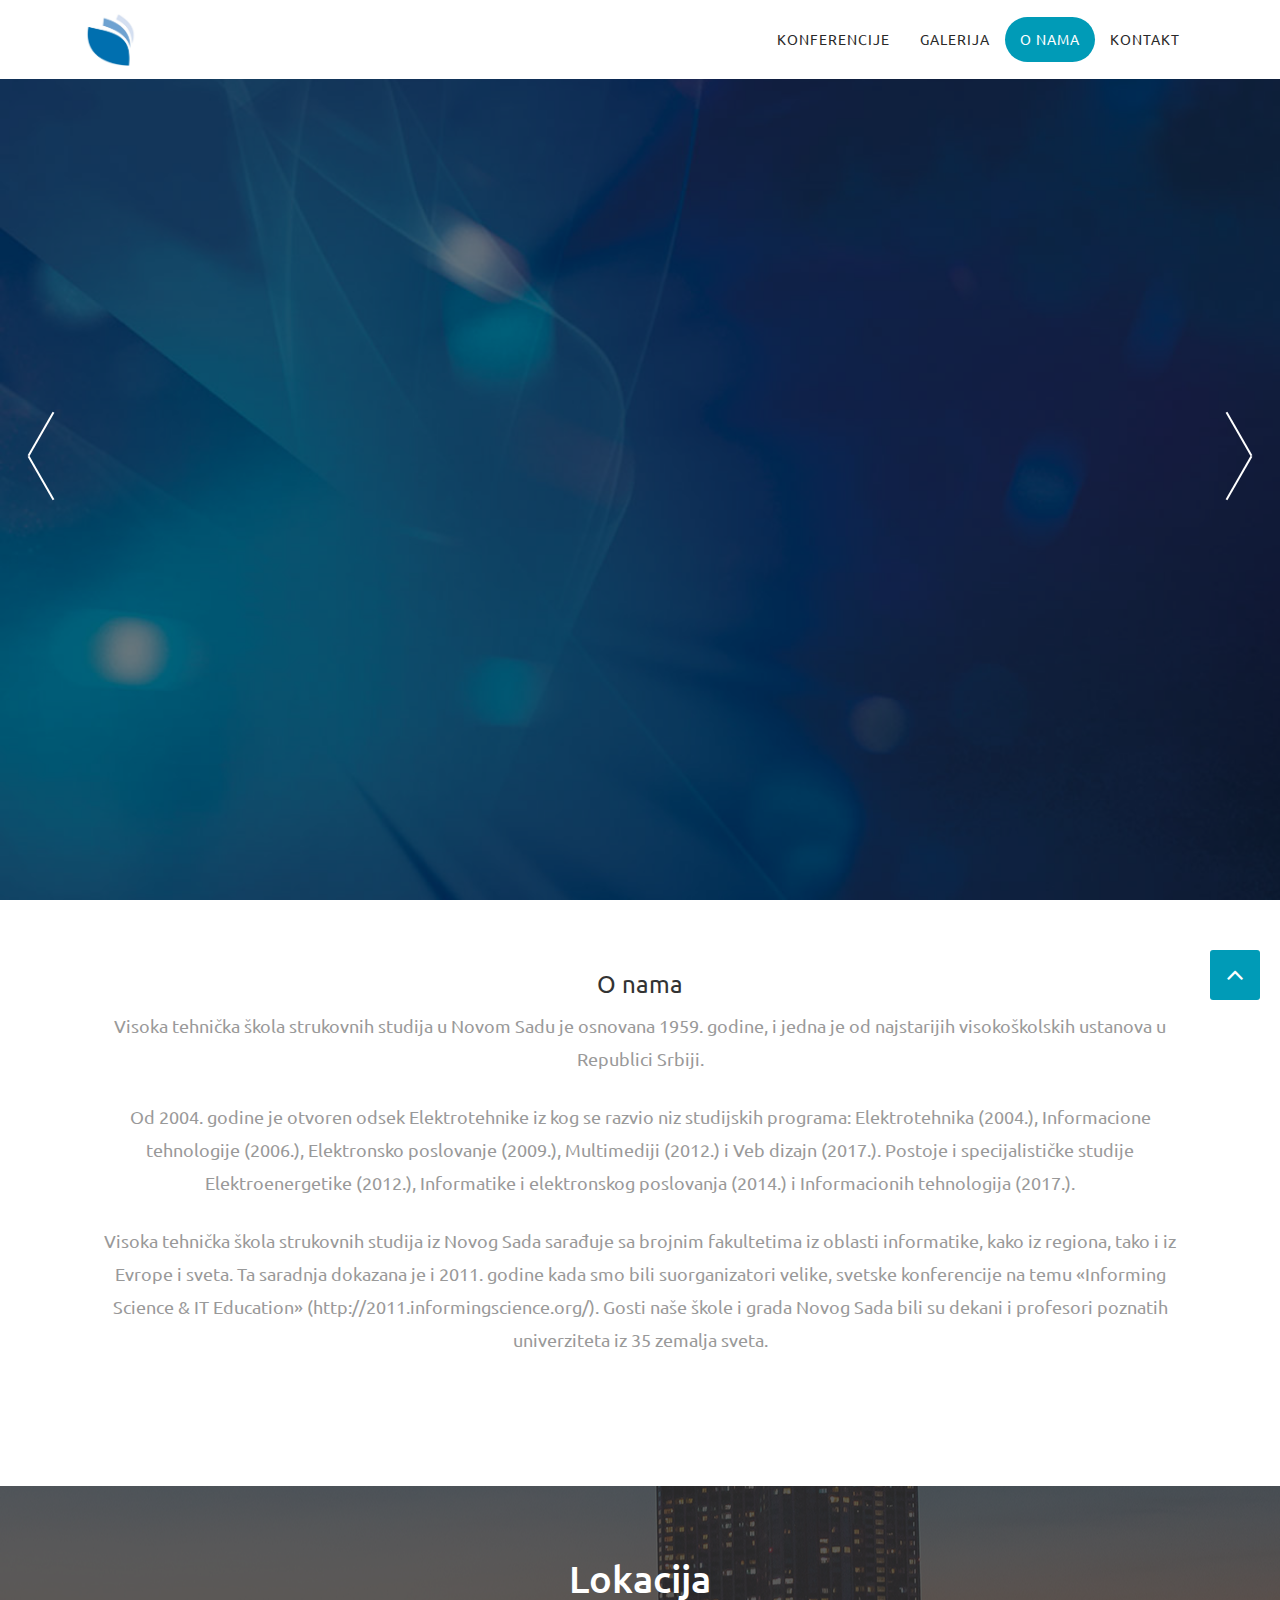
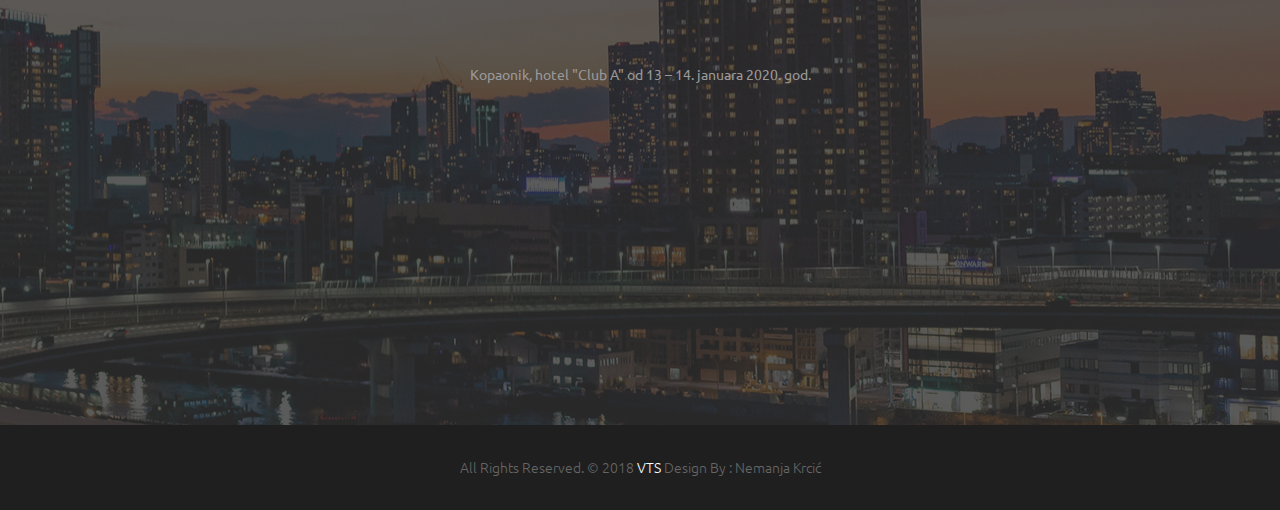
==== about.html @ 1b340e0f "Add files via upload" ====
<!DOCTYPE html>
<html lang="en">

    <meta charset="utf-8">
    <meta http-equiv="X-UA-Compatible" content="IE=edge">   
   
    <meta name="viewport" content="width=device-width, minimum-scale=1.0, maximum-scale=1.0, user-scalable=no">
 
    <title>VTS</title>  

    <link rel="shortcut icon" href="images/favicon.ico" type="image/x-icon" />
    <link rel="apple-touch-icon" href="images/apple-touch-icon.png">

    <link rel="stylesheet" href="css/bootstrap.min.css">
    <link rel="stylesheet" href="style.css">
    <link rel="stylesheet" href="css/responsive.css">
    <link rel="stylesheet" href="css/custom.css">
	<script src="js/modernizr.js"></script>

</head>
<body id="page-top" class="politics_version">

    <div id="preloader">
        <div class="loader">
			<span></span>
			<span></span>
			<span></span>
			<span></span>
		</div>
    </div>
	
    <nav class="navbar navbar-expand-lg navbar-dark fixed-top" id="mainNav">
      <div class="container">
        <a class="navbar-brand js-scroll-trigger" href="#page-top">
			<img class="img-fluid" src="images/logo.jpg" height="53" width="53" />
		</a>
        <button class="navbar-toggler navbar-toggler-right" type="button" data-toggle="collapse" data-target="#navbarResponsive" aria-controls="navbarResponsive" aria-expanded="false" aria-label="Toggle navigation">
          Menu
          <i class="fa fa-bars"></i>
        </button>
        <div class="collapse navbar-collapse" id="navbarResponsive">
          <ul class="navbar-nav text-uppercase ml-auto">
            <li class="nav-item">
              <a class="nav-link" href="index.html">Konferencije</a>
            </li>
            <li class="nav-item">
              <a class="nav-link" href="gallery.html">Galerija</a>
            </li>
            <li class="nav-item">
              <a class="nav-link active" href="about.html">O nama</a>
            </li>
			<li class="nav-item">
              <a class="nav-link" href="contact.html">Kontakt</a>
            </li>
          </ul>
        </div>
      </div>
    </nav>
	
	<div id="home" class="ct-header ct-header--slider ct-slick-custom-dots">
		<div class="ct-slick-homepage" data-arrows="true" data-autoplay="false">

			<div class="ct-header tablex item" data-background="uploads/banner-01.jpg">
				<div class="ct-u-display-tablex">
					<div class="inner">
						<div class="container">
							<div class="row">
								<div class="col-md-8 col-lg-8 slider-inner">
									<h1 class="big animated">Upravljanje znanjem i informatika</h1>
									<p class="animated">Visoka tehnička škola strukovnih studija u Novom Sadu i Fakultet za ekonomiju i inženjerski menadžment – FIMEK organizuje</p>
								</div>
							</div>
						</div>
					</div>
				</div>
			</div>

			<div class="ct-header tablex item" data-background="uploads/banner-02.png">
				<div class="ct-u-display-tablex">
					<div class="inner">
						<div class="container">
							<div class="row">
								<div class="col-md-8 col-lg-8 slider-inner">
									<h1 class="big animated">Upravljanje znanjem i informatika</h1>
									<p class="animated">Visoka tehnička škola strukovnih studija u Novom Sadu i Fakultet za ekonomiju i inženjerski menadžment – FIMEK organizuje</p>
								</div>
							</div>
						</div>
					</div>
				</div>
			</div>

			<div class="ct-header tablex item" data-background="uploads/banner-03.jpg">
				<div class="ct-u-display-tablex">
					<div class="inner">
						<div class="container">
							<div class="row">
								<div class="col-md-8 col-lg-8 slider-inner">
									<h1 class="big animated">Upravljanje znanjem i informatika</h1>
									<p class="animated">Visoka tehnička škola strukovnih studija u Novom Sadu i Fakultet za ekonomiju i inženjerski menadžment – FIMEK organizuje</p>
								</div>
							</div>
						</div>
					</div>
				</div>
			</div>
		</div>
	</div>

    <div class="section wb">
        <div class="container">
            <div class="row">
                <div class="col-lg-12 col-md-6 text-center">
                    <div class="section-title">                        
                        <h1>O nama</h1>
                        <p>Visoka tehnička škola strukovnih studija u Novom Sadu je osnovana 1959. godine, i jedna je od najstarijih visokoškolskih ustanova u Republici Srbiji.</p>
                        <br />
                        <p>Od 2004. godine je otvoren odsek Elektrotehnike iz kog se razvio niz studijskih programa: Elektrotehnika (2004.), Informacione tehnologije (2006.), Elektronsko poslovanje (2009.), Multimediji (2012.) i Veb dizajn (2017.). Postoje i specijalističke studije Elektroenergetike (2012.), Informatike i elektronskog poslovanja (2014.) i Informacionih tehnologija (2017.).</p>
                        <br />
                        <p>Visoka tehnička škola strukovnih studija iz Novog Sada sarađuje sa brojnim fakultetima iz oblasti informatike, kako iz regiona, tako i iz Evrope i sveta. Ta saradnja dokazana je i 2011. godine kada smo bili suorganizatori velike, svetske konferencije na temu «Informing Science & IT Education» (http://2011.informingscience.org/). Gosti naše škole i grada Novog Sada bili su dekani i profesori poznatih univerziteta iz 35 zemalja sveta.</p>
                    </div>
                </div>
            </div>
        </div>
    </div>

    <div id="contact" class="section db">
        <div class="container text-center">
            <div class="section-title">
                <h3>Lokacija</h3>
            </div>
            <div class="message-box">
                <p>Kopaonik, hotel "Club A" od 13 – 14. januara 2020. god.</p>
            </div>

            <div class="row">
                <div class="col-md-12">
                	<iframe src="https://www.google.com/maps/embed?pb=!1m14!1m8!1m3!1d11617.548744287504!2d20.8098968!3d43.2852127!3m2!1i1024!2i768!4f13.1!3m3!1m2!1s0x0%3A0x994ee0dbfe057c21!2sClub%20A!5e0!3m2!1sen!2srs!4v1582405171737!5m2!1sen!2srs" height="240" width="70%" frameborder="0" style="border:0;"allowfullscreen=""></iframe>
                </div>
            </div>
        </div>
    </div>

    <div class="copyrights">
        <div class="container">
            <div class="footer-distributed">
                <div class="footer-left">
                    <p class="footer-company-name">All Rights Reserved. &copy; 2018 <a href="#">VTS</a> Design By : Nemanja Krcić</p>
                </div>
            </div>
        </div>
    </div>

    <a href="#" id="scroll-to-top" class="dmtop global-radius"><i class="fa fa-angle-up"></i></a>

    <script src="js/all.js"></script>
	<script src="js/jquery.mobile.customized.min.js"></script>
	<script src="js/jquery.easing.1.3.js"></script> 
	<script src="js/parallaxie.js"></script>
	<script src="js/slick.min.js"></script>
	<script src="js/animated-slider.js"></script>
    <script src="js/jqBootstrapValidation.js"></script>
    <script src="js/contact_me.js"></script>
    <script src="js/custom.js"></script>
</body>
</html>
---- style.css ----
/*------------------------------------------------------------------
    Version: 1.0
-------------------------------------------------------------------*/

/*------------------------------------------------------------------
    IMPORT FONTS
-------------------------------------------------------------------*/

@import url('https://fonts.googleapis.com/css?family=Ubuntu:300,300i,400,400i,500,500i,700,700i');

/*------------------------------------------------------------------
    IMPORT FILES
-------------------------------------------------------------------*/

@import url(css/animate.css);
@import url(css/slick.min.css);
@import url(css/animated-slider.css);
@import url(css/flaticon.css);
@import url(css/prettyPhoto.css);
@import url(css/owl.carousel.css);
@import url(css/font-awesome.min.css);

/*------------------------------------------------------------------
    SKELETON
-------------------------------------------------------------------*/

body {
	--def: #ffffff; 	
	--inv: #009bb7;
    color: #999999;
    font-size: 14px;
    font-family: 'Ubuntu', sans-serif;
    line-height: 1.80857;
}

html, body{
	height: 100%;
}

body.demos .section {
    background: url(images/bg.png) repeat top center #f2f3f5;
}

body.demos .section-title img {
    max-width: 280px;
    display: block;
    margin: 10px auto;
}

body.demos .service-widget h3 {
    border-bottom: 1px solid #ededed;
    font-size: 18px;
    padding: 20px 0;
    background-color: #ffffff;
}

body.demos .service-widget {
    margin: 0 0 30px;
    padding: 30px;
    background-color: #fff
}

body.demos .container-fluid {
    max-width: 1080px
}

a {
    color: #1f1f1f;
    text-decoration: none !important;
    outline: none !important;
    -webkit-transition: all .3s ease-in-out;
    -moz-transition: all .3s ease-in-out;
    -ms-transition: all .3s ease-in-out;
    -o-transition: all .3s ease-in-out;
    transition: all .3s ease-in-out;
}

h1,
h2,
h3,
h4,
h5,
h6 {
    letter-spacing: 0;
    font-weight: normal;
    position: relative;
    padding: 0 0 10px 0;
    font-weight: normal;
    line-height: 120% !important;
    color: #333333;
    margin: 0
}

h1 {
    font-size: 24px
}

h2 {
    font-size: 22px
}

h3 {
    font-size: 18px
}

h4 {
    font-size: 16px
}

h5 {
    font-size: 14px
}

h6 {
    font-size: 13px
}

h1 a,
h2 a,
h3 a,
h4 a,
h5 a,
h6 a {
    color: #212121;
    text-decoration: none!important;
    opacity: 1
}

h1 a:hover,
h2 a:hover,
h3 a:hover,
h4 a:hover,
h5 a:hover,
h6 a:hover {
    opacity: .8
}

a {
    color: #222222;
    text-decoration: none;
    outline: none;
}

a,
.btn {
    text-decoration: none !important;
    outline: none !important;
    -webkit-transition: all .3s ease-in-out;
    -moz-transition: all .3s ease-in-out;
    -ms-transition: all .3s ease-in-out;
    -o-transition: all .3s ease-in-out;
    transition: all .3s ease-in-out;
}

.btn-custom {
    margin-top: 20px;
    background-color: transparent !important;
    border: 2px solid #ddd;
    padding: 12px 40px;
    font-size: 16px;
}

.lead {
    font-size: 18px;
    line-height: 30px;
    color: #767676;
    margin: 0;
    padding: 0;
}

blockquote {
    margin: 20px 0 20px;
    padding: 30px;
}

ul, li, ol{
	margin: 0px;
	list-style: none;
	padding: 0px;
}


/*------------------------------------------------------------------
    WP CORE
-------------------------------------------------------------------*/

.first {
    clear: both
}

.last {
    margin-right: 0
}

.alignnone {
    margin: 5px 20px 20px 0;
}

.aligncenter,
div.aligncenter {
    display: block;
    margin: 5px auto 5px auto;
}

.alignright {
    float: right;
    margin: 10px 0 20px 20px;
}

.alignleft {
    float: left;
    margin: 10px 20px 20px 0;
}

a img.alignright {
    float: right;
    margin: 10px 0 20px 20px;
}

a img.alignnone {
    margin: 10px 20px 20px 0;
}

a img.alignleft {
    float: left;
    margin: 10px 20px 20px 0;
}

a img.aligncenter {
    display: block;
    margin-left: auto;
    margin-right: auto
}

.wp-caption {
    background: #fff;
    border: 1px solid #f0f0f0;
    max-width: 96%;
    /* Image does not overflow the content area */
    padding: 5px 3px 10px;
    text-align: center;
}

.wp-caption.alignnone {
    margin: 5px 20px 20px 0;
}

.wp-caption.alignleft {
    margin: 5px 20px 20px 0;
}

.wp-caption.alignright {
    margin: 5px 0 20px 20px;
}

.wp-caption img {
    border: 0 none;
    height: auto;
    margin: 0;
    max-width: 98.5%;
    padding: 0;
    width: auto;
}

.wp-caption p.wp-caption-text {
    font-size: 11px;
    line-height: 17px;
    margin: 0;
    padding: 0 4px 5px;
}


/* Text meant only for screen readers. */

.screen-reader-text {
    clip: rect(1px, 1px, 1px, 1px);
    position: absolute !important;
    height: 1px;
    width: 1px;
    overflow: hidden;
}

.screen-reader-text:focus {
    background-color: #f1f1f1;
    border-radius: 3px;
    box-shadow: 0 0 2px 2px rgba(0, 0, 0, 0.6);
    clip: auto !important;
    color: #21759b;
    display: block;
    font-size: 14px;
    font-size: 0.875rem;
    font-weight: bold;
    height: auto;
    left: 5px;
    line-height: normal;
    padding: 15px 23px 14px;
    text-decoration: none;
    top: 5px;
    width: auto;
    z-index: 100000;
    /* Above WP toolbar. */
}


/*------------------------------------------------------------------
    HEADER
-------------------------------------------------------------------*/

.navbar-dark{
	background: #ffffff;
}

.navbar-dark .navbar-nav .nav-link{
	color: #292929;
	letter-spacing: 1px;
	font-size: 14px;
	position: relative;
	padding: 10px 15px;
	border-radius: 50px;
}
.navbar-dark .navbar-nav .nav-link:hover, .navbar-dark .navbar-nav .nav-link:focus{
	color: #ffffff;
	background: #faad3b
}
.navbar-dark .navbar-nav .nav-link.active{
	background: #009bb7;
}
.navbar-dark .navbar-nav .nav-link::after {
    content: '';
    width: 0;
    height: 3px;
    background: #ffffff;
    position: absolute;
    bottom: 0;
    left: 0;
	right: 0;
	text-align: center;
	margin: 0 auto;
    border-radius: 0px;
    -webkit-transition: all .5s;
    transition: all .5s;
    z-index: -1;
}
.navbar-dark .navbar-nav .nav-link.active::after {
	width: 50%;
}

/**new-btn**/

.btn-new {		
	position: relative;	
	padding: 11px 25px;
	font-size: 18px;
	border: none;
	color: var(--inv);
	letter-spacing: 0px;
	text-transform: uppercase;
	transition: all 600ms cubic-bezier(0.77, 0, 0.175, 1);	
	cursor: pointer;
	background: #faad3b;
	color: #ffffff;
	display: inline-block;
	-webkit-user-select: none;
	   -moz-user-select: none;
	    -ms-user-select: none;
	        user-select: none;
}

.btn-new:before, .btn-new:after {
	content: '';
	position: absolute;	
	transition: inherit;
	z-index: -1;
}

.btn-new:hover {
	color: var(--def);
	transition-delay: .6s;
}

.btn-new:hover:before {
	transition-delay: 0s;
}

.btn-new:hover:after {
	background: var(--inv);
	transition-delay: .4s;
}

/* From Middle */

.from-middle:before {
	top: 0;
	left: 50%;
	height: 100%;
	width: 0;
	border: 1px solid var(--inv);
	border-left: 0;
	border-right: 0;
}

.from-middle:after {
	bottom: 0;
	left: 0;
	height: 0;
	width: 100%;
	background: var(--inv);
}

.from-middle:hover:before {
	left: 0;
	width: 100%;
}

.from-middle:hover:after {
	top: 0;
	height: 100%;
}


/*------------------------------------------------------------------
    SECTIONS
-------------------------------------------------------------------*/

.main-banner{
	height: 100%;
	position: relative;
}

.main-banner{
	display: table;
    width: 100%;
	text-align: center;
}
.main-banner::after {
    content: " ";
    position: absolute;
    top: 0;
    bottom: 0;
    left: 0;
    right: 0;
    background-color: #000;
    z-index: 0;
    opacity: .6;
}
.heading{
	color: #fff;
	display: table-cell;
	vertical-align: middle;
	position: relative;
	z-index: 1;
}
.heading h1{
	color: #ffffff;
	font-weight: 700;
	font-size: 62px;
	text-transform: uppercase;
}
.heading p{
	font-size: 18px;
	padding: 20px 0px;
}

.heading h3{
	color: ffffff;
}

.cd-words-wrapper {
  display: inline-block;
  position: relative;
  text-align: left;
}
.cd-words-wrapper b {
  display: inline-block;
  position: absolute;
  white-space: nowrap;
  left: 0;
  top: 0;
}
.cd-words-wrapper b.is-visible {
  position: relative;
}
.no-js .cd-words-wrapper b {
  opacity: 0;
}
.no-js .cd-words-wrapper b.is-visible {
  opacity: 1;
}

/* -------------------------------- 

xclip 

-------------------------------- */
.cd-headline.clip span {
  display: inline-block;
  padding: .2em 0;
  color: #ffffff;
  font-size: 30px;
}
.cd-headline.clip span b{
	text-transform: uppercase;
}
.cd-headline.clip .cd-words-wrapper {
  overflow: hidden;
  vertical-align: top;
}
.cd-headline.clip .cd-words-wrapper::after {
  /* line */
  content: '';
  position: absolute;
  top: 0;
  right: 0;
  width: 2px;
  height: 100%;
  background-color: #aebcb9;
}
.cd-headline.clip b {
  opacity: 0;
}
.cd-headline.clip b.is-visible {
  opacity: 1;
}


#mainNav.navbar-shrink {
    padding-top: 10px;
    padding-bottom: 10px;
    background-color: #ffffff;
	border-bottom: 4px solid #faad3b;
}

#clouds{
	margin-top: -5%;
	position: relative;
	z-index: 1;
}
#clouds path {
    fill: #ffffff;
    bottom: -10px;
    overflow: hidden;
    stroke: #ffffff;
}

.section {
    display: block;
    position: relative;
    overflow: hidden;
    padding: 70px 0;
}

.noover {
    overflow: visible;
}

.noover .btn-dark {
    border: 0 !important;
}

.nopad {
    padding: 0;
}

.nopadtop {
    padding-top: 0;
}

.section.wb {
    background-color: #ffffff;
}

.section.lb {
    background-color: #f2f3f5;
}

.section.db {
    background-color: #111111;
}

.section.color1 {
    background-color: #448AFF;
}

.first-section {
    display: block;
    position: relative;
    overflow: hidden;
    padding: 16em 0 13em;
}

.first-section h2 {
    color: #ffffff;
    font-size: 68px;
    font-weight: 300;
    text-transform: capitalize;
    display: block;
    margin: 0;
    padding: 0 0 30px;
    position: relative;
}

.first-section .lead {
    font-size: 21px;
    font-weight: 300;
    padding: 0 0 40px;
    margin: 0;
    line-height: inherit;
    color: #ffffff;
}

.macbookright {
    width: 980px;
    position: absolute;
    right: -15%;
    bottom: -6%;
}

.section-title {
    display: block;
    position: relative;
    margin-bottom: 60px;
}

.section-title p {
    color: #999;
    font-weight: 400;
    font-size: 18px;
    line-height: 33px;
    margin: 0;
}

.section-title h3 {
    font-size: 38px;
    font-weight: 500;
    line-height: 62px;
    margin: 0 0 25px;
    padding: 0;
    text-transform: none;
}

.section.colorsection p,
.section.colorsection h3,
.section.db h3 {
    color: #ffffff;
}





.big{
	font-size: 28px;
}




.right-box-pro{
	position: relative;
}
.right-box-pro img{
	z-index: 2;
}
.right-box-pro::before {
    
}

.fat-ab{}






.services-inner-box{
	padding: 15px;
	background: #ffffff;
	margin-bottom: 30px;
	text-align: center;
	position: relative;
	overflow: hidden;
}
.services-inner-box::before {
	content: "";
	position: absolute;
	background: #faad3b;
	width: 0;
	height: 0;
	top: 50%;
	left: 50%;
	border-radius: 50%;
	-webkit-transform: translate(-50%, -50%) scale(0);
	transform: translate(-50%, -50%) scale(0);
	transition: -webkit-transform calc(var(--photoboxAnimationDuration, .8s) / 2) ease;
	transition: transform calc(var(--photoboxAnimationDuration, .8s) / 2) ease;
	transition: transform calc(var(--photoboxAnimationDuration, .8s) / 2) ease, -webkit-transform calc(var(--photoboxAnimationDuration, .8s) / 2) ease;
	-webkit-transition: all .5s ease-in-out;
    -moz-transition: all .5s ease-in-out;
    -ms-transition: all .5s ease-in-out;
    -o-transition: all .5s ease-in-out;
    transition: all .5s ease-in-out;
	z-index: 0;
}
.services-inner-box:hover::before{
	width: 100%;
	height: 100%;
	-webkit-transform: translate(-50%, -50%) scale(4);
	transform: translate(-50%, -50%) scale(4);
	transition-duration: var(--photoboxAnimationDuration, .8s);
	-webkit-transition: all .5s ease-in-out;
    -moz-transition: all .5s ease-in-out;
    -ms-transition: all .5s ease-in-out;
    -o-transition: all .5s ease-in-out;
    transition: all .5s ease-in-out;
}

.ser-icon{
	width: 90px;
	height: 90px;
	text-align: center;
	line-height: 90px;
	margin: 0 auto;
	margin-bottom: 20px;
	background: #009bb7;
	position: relative;
	z-index: 1;
}
.ser-icon i{
	font-size: 50px;
	color: #ffffff;
	position: relative;
	z-index: 1;
}
.services-inner-box h2{
	font-size: 22px;
	font-weight: 500;
	position: relative;
	z-index: 1;
}

.services-inner-box p{
	font-size: 14px;
	position: relative;
	z-index: 1;
}

.services-inner-box:hover h2{
	color: #ffffff;
}
.services-inner-box:hover p{
	color: #ffffff;
}


/*------------------------------------------------------------------
    PORTFOLIO
-------------------------------------------------------------------*/

.item-h2,
.item-h1 {
    height: 100% !important;
    height: auto !important;
}

.isotope-item {
    z-index: 2;
    padding: 0;
}

.isotope-hidden.isotope-item {
    pointer-events: none;
    z-index: 1;
}

.isotope,
.isotope .isotope-item {
    /* change duration value to whatever you like */
    -webkit-transition-duration: 0.8s;
    -moz-transition-duration: 0.8s;
    transition-duration: 0.8s;
}

.isotope {
    -webkit-transition-property: height, width;
    -moz-transition-property: height, width;
    transition-property: height, width;
}

.isotope .isotope-item {
    -webkit-transition-property: -webkit-transform, opacity;
    -moz-transition-property: -moz-transform, opacity;
    transition-property: transform, opacity;
}

.portfolio-filter ul {
    padding: 0;
    z-index: 2;
    display: block;
    position: relative;
    margin: 0;
}

.portfolio-filter ul li {
    border-radius: 0;
    display: inline-block;
    margin: 0 5px 0 0;
    text-decoration: none;
    text-transform: uppercase;
    vertical-align: middle;
}

.portfolio-filter ul li:last-child:after {
    content: "";
}

.portfolio-filter ul li .btn-dark {
    box-shadow: none;
    background-color: transparent;
    border: 1px solid #e6e7e6 !important;
    color: #1f1f1f;
    font-weight: 400;
    font-size: 13px;
    padding: 10px 30px;
}

.da-thumbs {
    list-style: none;
    position: relative;
    padding: 0;
}

.da-thumbs .pitem {
    margin: 0;
    padding: 15px;
    position: relative;
}

.da-thumbs .pitem a,
.da-thumbs .pitem a img {
    display: block;
    position: relative;
}

.da-thumbs .pitem a {
    overflow: hidden;
}

.da-thumbs .pitem a div {
    position: absolute;
    background-color: rgba(0, 0, 0, 0.8);
    width: 100%;
    height: 100%;
}

.da-thumbs .pitem a div h3 {
    display: block;
    color: #ffffff;
    font-size: 20px;
    padding: 30px 15px;
    text-transform: capitalize;
    font-weight: normal;
}

.da-thumbs .pitem a div h3 small {
    display: block;
    color: #ffffff;
    margin-top: 5px;
    font-size: 13px;
    font-weight: 300;
}

.da-thumbs .pitem a div i {
    background-color: #1f1f1f;
    position: absolute;
    color: #ffffff !important;
    bottom: 0;
    font-size: 15px;
    z-index: 12;
    right: 0;
    width: 40px;
    height: 40px;
    line-height: 40px;
    text-align: center;
}


/*------------------------------------------------------------------
    TESTIMONIALS
-------------------------------------------------------------------*/

.logos img {
    margin: auto;
    display: block;
    text-align: center;
    width: 100%;
    opacity: 0.3;
}

.logos img:hover {
    opacity: 0.5;
}

.desc i {
    color: #ffffff;
    font-size: 37px;
    vertical-align: middle;
    margin-right: 12px;
}

.desc {
    padding: 30px;
    position: relative;
    background: #009bb7;
    border: 10px solid #faad3b;
}

.testi-meta {
    display: inline-block;
    margin-top: 20px;
	text-align: center;
}

.testimonial h4 {
    font-size: 18px;
    color: #333333;
    padding: 13px 0 0;
}

.testimonial img {
    max-width: 55px;
	margin: 0 auto;
}

.testimonial small {
    margin-top: 7px;
    font-size: 16px;
    display: block;
}

.testimonial {
    background-color: transparent;
	max-width: 786px;
	margin: 0 auto;
	text-align: center;
	width: 100%;
}

.testimonial h3 {
    padding: 0 0 10px;
    font-size: 20px;
    font-weight: 600;
	color: #292929;
}

.testimonial small,
.testimonial .lead {
    background-color: transparent;
    color: #ffffff;
    display: block;
    font-size: 16px;
    font-style: normal;
    line-height: 30px;
    margin: 0;
    padding: 0;
    position: relative;
}

.testimonial p:after {
    display: none;
}


/*------------------------------------------------------------------
    PRICING TABLES
-------------------------------------------------------------------*/

.pricing-table {
    margin: 50px 0 0 0;
    background: #fff;
    box-shadow: 0 5px 14px rgba(0, 0, 0, 0.1);
}

.pricing-table i {
    width: 30px;
    color: #c2c2c2;
    display: inline-block;
    margin-right: 10px;
    padding-right: 5px;
    border-right: 1px solid #ececec;
}

.pricing-table .btn-dark {
    padding: 10px 24px;
    font-size: 15px;
}

.pricing-table strong {
    font-weight: 600;
    margin-right: 6px;
    color: #1f1f1f;
}

.pricing-table-header {
    padding: 30px 0 25px 0;
    background: #ffffff;
}

.pricing-table-header h2 {
    font-size: 31px;
    margin: 0;
    padding: 0;
    font-weight: 300;
}

.pricing-table-header h3 {
    font-size: 15px;
    font-weight: 600;
    color: #aaaaaa;
    margin-top: 10px;
    text-transform: uppercase;
}

.pricing-table-space {
    height: 10px;
}

.pricing-table-text {
    margin: 15px 30px 0 30px;
    padding: 0 10px 15px 10px;
    border-bottom: 1px solid #ececec;
    font-weight: 300;
    line-height: 30px;
    color: #c2c2c2;
    font-size: 16px;
}

.pricing-table-text p {
    font-weight: 400;
}

.pricing-table-features {
    margin: 15px 30px 0 30px;
    padding: 0 10px 15px 30px;
    border-bottom: 1px solid #ececec;
    text-align: left;
    line-height: 30px;
    font-size: 16px;
    color: #c2c2c2;
}

.pricing-table-highlighted h3,
.pricing-table-highlighted h2 {
    color: #ffffff !important;
}

.pricing-table-sign-up {
    margin-top: 25px;
    padding-bottom: 30px;
}


/* Highlighted table */

.pricing-table-highlighted {
    margin-top: 0;
}

.m130 {
    margin-top: 130px;
}

.nav-pills {
    border: 1px solid #e1e1e1;
}

.nav-pills > li {
    width: 50%;
    padding: 10px;
    float: left;
    margin: 0 !important;
}

.nav-pills > li > a {
    margin: 0!important;
    text-align: center;
    background-color: #f4f4f4;
}


/*------------------------------------------------------------------
    ICON BOXES
-------------------------------------------------------------------*/

.icon-wrapper {
    position: relative;
    cursor: pointer;
    display: block;
    z-index: 1;
}

.icon-wrapper i {
    width: 75px;
    height: 75px;
    text-align: center;
    line-height: 75px;
    font-size: 28px;
    background-color: #f2f3f5;
    color: #1f1f1f;
    margin-top: 0;
}

.small-icons.icon-wrapper:hover i,
.small-icons.icon-wrapper:hover i:hover,
.small-icons.icon-wrapper i {
    width: auto !important;
    height: auto !important;
    line-height: 1 !important;
    padding: 0 !important;
    color: #e3e3e3 !important;
    background-color: transparent !important;
    background: none !important;
    margin-right: 10px !important;
    vertical-align: middle;
    font-size: 24px !important;
}

.small-icons.icon-wrapper h3 {
    font-size: 18px;
    padding-bottom: 5px;
}

.small-icons.icon-wrapper p {
    padding: 0;
    margin: 0;
}

.icon-wrapper h3 {
    font-size: 21px;
    padding: 0 0 15px;
    margin: 0;
}

.icon-wrapper p {
    margin-bottom: 0;
    padding-left: 95px;
}

.icon-wrapper p small {
    display: block;
    color: #999;
    margin-top: 10px;
    text-transform: none;
    font-weight: 600;
    font-size: 16px;
}

.icon-wrapper p small:after {
    content: "\f105";
    font-family: FontAwesome;
    margin-left: 5px;
    font-size: 11px;
}


/*------------------------------------------------------------------
    MESSAGE BOXES
-------------------------------------------------------------------*/

.event_dit{
	margin-top: 20px;
}
.event_dit ul {
	float: left;
	width: 100%;
	padding-bottom: 15px;
	margin-bottom: 0px;
	position: relative;
	line-height: 12px;
}
.event_dit ul li{
	float: left;
	position: relative;
}

.event_dit ul li a{
	padding: 0px 5px;
	font-size: 14px;
	line-height: 25px;
	transition: all 0.3s ease-in-out;
	-webkit-transition: all 0.3s ease-in-out;
	-moz-transition: all 0.3s ease-in-out;
	-o-transition: all 0.3s ease-in-out;
	-moz-transition: all 0.3s ease-in-out;
}

.event_dit ul li a:hover{
	color: #333333;
}

.service-widget h3 {
    font-size: 21px;
    color: #ffffff;
    padding: 20px 0 12px;
    margin: 0;
}

.participate-wrap figure{
	overflow: hidden;
	position: relative;
}
.participate-wrap figure::before{
	background-color: #333333;
	content: "";
	position: absolute;
	border-radius: 100%;
	top: 0px;
	left: 0px;
	right: 0px;
	bottom: 0px;
	margin: auto;
	width: 0px;
	height: 0px;
	opacity: 0.7;
	transition: all 0.3s ease-in-out;
	-webkit-transition: all 0.3s ease-in-out;
	-moz-transition: all 0.3s ease-in-out;
	-o-transition: all 0.3s ease-in-out;
	-moz-transition: all 0.3s ease-in-out;
}

.participate-wrap figure figcaption{
	position: absolute;
	width: 100%;
	top: 0px;
	text-align: center;
	margin-top: -20px;
	opacity: 0;
	transition: all 0.3s ease-in-out;
	-webkit-transition: all 0.3s ease-in-out;
	-moz-transition: all 0.3s ease-in-out;
	-o-transition: all 0.3s ease-in-out;
	-moz-transition: all 0.3s ease-in-out;
}

.participate-wrap figure figcaption .global-radius{
	background: #ffffff;
	width: 38px;
	height: 38px;
	display: inline-block;
	text-align: center;
	line-height: 38px;
}

.participate-wrap:hover figure::before{
	width: 100%;
	height: 100%;
	border-radius: 0px;
}

.participate-wrap:hover figure figcaption {
	top: 50%;
	opacity: 1;
}

.service-widget h3 a,
.section.wb .service-widget h3,
.section.lb .service-widget h3 {
    color: #1f1f1f;
}

.service-widget p {
    margin-bottom: 0;
    padding-bottom: 0;
}

.message-box h4 {
    text-transform: uppercase;
    padding: 0;
    margin: 0 0 5px;
    font-weight: 600;
    letter-spacing: 0.5px;
    font-size: 15px;
    color: #999;
}

.message-box h2 {
    font-size: 38px;
    font-weight: 500;
    padding: 0 0 10px;
    margin: 0;
    line-height: 62px;
    margin-top: 0;
    text-transform: none;
}

.message-box p {
    margin-bottom: 20px;
}

.message-box ul{
	margin-bottom: 20px;
}
.message-box ul li{
	display: inline-block;
}

.message-box ul li b{
	color: #292929;
	font-size: 22px;
	margin-right: 15px;
}
.message-box ul li a{
	background: #009bb7;
	font-size: 24px;
	width: 60px;
	height: 40px;
	display: inline-block;
	text-align: center;
	line-height: 40px;
	border-radius: 50px;
	color: #ffffff;
}
.message-box ul li a:hover{
	color: #faad3b;
}


.post-media {
    position: relative;
}

.post-media img {
    width: 100%;
}

.post-media_pp{
	overflow: hidden;
	position: relative;
}

.service-widget{
	margin-bottom: 30px;
}

.hover-up{
	background: #076799;
}

.service-widget .post-media_pp .hover-up{
	padding: 30px;
	position: absolute;
	left: 110%;
	width: 100%;
	top: 0;
	height: 100%;
	transition: all .35s ease-in-out;
	opacity: 0;
}
.service-widget .post-media_pp:hover .hover-up{
	opacity: 1;
	left: 0;
}

.section.wb .hover-up h3{
	font-size: 32px;
	color: #ffffff;
}

.section.wb .hover-up p{
	color: #cccccc;
}

.playbutton {
    position: absolute;
    color: #ffffff !important;
    top: 40%;
    font-size: 60px;
    z-index: 12;
    left: 0;
    right: 0;
    text-align: center;
    margin: -20px auto;
}

.hoverbutton {
    background-color: #333333;
    position: absolute;
    color: #ffffff !important;
    top: 70%;
    font-size: 21px;
    z-index: 12;
    left: 0;
    opacity: 0;
    right: 0;
    width: 50px;
    height: 50px;
    line-height: 50px;
    text-align: center;
    margin: -20px auto;
	border-radius: 50%;
}

.service-widget:hover .hoverbutton {
    opacity: 1;
}

hr.hr1 {
    position: relative;
    margin: 60px 0;
    border: 1px dashed #f2f3f5;
}

hr.hr2 {
    position: relative;
    margin: 17px 0;
    border: 1px dashed #f2f3f5;
}

hr.hr3 {
    position: relative;
    margin: 25px 0 30px 0;
    border: 1px dashed #f2f3f5;
}

hr.invis {
    border-color: transparent;
}

hr.invis1 {
    margin: 10px 0;
    border-color: transparent;
}

.section.parallax hr.hr1 {
    border-color: rgba(255, 255, 255, 0.1);
}

.sep1 {
    display: block;
    position: absolute;
    content: '';
    width: 40px;
    height: 40px;
    bottom: -20px;
    left: 50%;
    margin-left: -14px;
    background-color: #1f1f1f;
    -ms-transform: rotate(45deg);
    -webkit-transform: rotate(45deg);
    transform: rotate(45deg);
    z-index: 1;
}

.sep2 {
    display: block;
    position: absolute;
    content: '';
    width: 40px;
    height: 40px;
    top: -20px;
    left: 50%;
    margin-left: -14px;
    background-color: #1f1f1f;
    -ms-transform: rotate(45deg);
    -webkit-transform: rotate(45deg);
    transform: rotate(45deg);
    z-index: 1;
}


/* Divider Styles */

.divider-wrapper {
    width: 100%;
    box-shadow: 0 5px 14px rgba(0, 0, 0, 0.1);
    height: 540px;
    margin: 0 auto;
    position: relative;
}

.divider-wrapper:hover {
    cursor: none;
}

.divider-bar {
    position: absolute;
    width: 10px;
    left: 50%;
    top: -10px;
    bottom: -15px;
}

.code-wrapper {
    border: 1px solid #ffffff;
    display: block;
    overflow: hidden;
    width: 100%;
    height: 100%;
    position: relative;
    background: url("uploads/code.jpg") no-repeat;
}

.design-wrapper {
    overflow: hidden;
    position: absolute;
    top: 0;
    left: 0;
    right: 0;
    bottom: 0;
    -webkit-transform: translateX(50%);
    transform: translateX(50%);
}

.design-image {
    display: block;
    width: 100%;
    height: 100%;
    position: relative;
    -webkit-transform: translateX(-50%);
    transform: translateX(-50%);
    background: url("uploads/design.jpg") no-repeat;
}

.filter-button-group{
	border-radius: 0px;
	margin: 10px 0px;
	display: inline-block;
}

.filter-button-group button.active{
	background: #faad3b;
	color: #fff;
	box-shadow: 2px 20px 45px 5px rgba(0,0,0,.2);	
}

.filter-button-group button{
	color: #333;
	letter-spacing: 1px;
	text-transform: uppercase;
	font-weight: 600;
	font-size: 14px;
	cursor: pointer;
	background: #fff;
	padding: 12px 40px;
	border: none;
	border-radius: 0px;
}


.gallery-single{
	margin: 30px 15px;;
}

.gallery-single {
	position: relative;
	overflow: hidden;
	-webkit-box-shadow: 0 0 10px #ccc;
	box-shadow: 0 0 10px #ccc;
	-webkit-transition: all 0.4s ease;
	transition: all 0.4s ease;
}

.gallery-list .img-overlay {
    position: absolute;
    top: 10px;
    left: 10px;
    right: 10px;
    bottom: 10px;
    background: rgba(51, 51, 51, 0.80);
    color: #35424C;
    opacity: 0;
    -webkit-transition: all .5s;
    transition: all .5s;
    z-index: 2;
    -webkit-transform: translateY(10px);
    transform: translateY(10px);
}

.gallery-list .gallery-single:hover .img-overlay {
    opacity: 1;
    -webkit-transform: translateY(0);
    transform: translateY(0);
}

.gallery-list .gallery-single:hover .img-overlay .hoverbutton{
	opacity: 1;
	top: 50%;
}

.spi-hr{}

.spi-hr *, .spi-hr::before, .spi-hr::after {
    -webkit-box-sizing: border-box;
    box-sizing: border-box;
    -webkit-transition: all 0.4s ease;
    transition: all 0.4s ease;
}

.spi-hr::before, .spi-hr::after {
    position: absolute;
    top: 20px;
    right: 20px;
    content: '';
    background-color: #fff;
    z-index: 99;
    opacity: 0;
}

.spi-hr::before {
    width: 0;
    height: 1px;
}

.spi-hr::after {
    height: 0;
    width: 1px;
}

.spi-hr:hover::before, .spi-hr.hover::before, .spi-hr:hover::after, .spi-hr.hover::after {
    opacity: 1;
    -webkit-transition-delay: 0.25s;
    transition-delay: 0.25s;
}

.spi-hr:hover::before, .spi-hr.hover::before {
    width: 40px;
}

.spi-hr.hover .img-overlay{
	opacity: 1;
	-webkit-transform: translateY(0);
	transform: translateY(0);
}

.spi-hr.hover .img-overlay .hoverbutton{
	opacity: 1;
	top: 50%;
	-webkit-transform: translateY(0);
	transform: translateY(0);
}

.spi-hr:hover::after, .spi-hr.hover::after {
    height: 40px;
}

.gallery-single img{
	max-width: 100%;
	backface-visibility: hidden;
	vertical-align: top;
}

.text-hover{
	position: absolute;
	left: 0;
	bottom: 0;
	padding: 15px 20px;
	z-index: 99;
}
.text-hover h3, .text-hover h4{
	margin: 0;
	font-size: 1.1em;
	font-weight: normal;
	opacity: 0;
	color: #ffffff;
}

.spi-hr:hover h3, .spi-hr.hover h3, .spi-hr:hover h4, .spi-hr.hover h4 {
    opacity: 1;
}

.spi-hr:hover h3, .spi-hr.hover h3 {
    -webkit-transition-delay: 0.3s;
    transition-delay: 0.3s;
}

.spi-hr:hover img, .spi-hr.hover img {
    zoom: 1;
    filter: alpha(opacity=20);
    -webkit-opacity: 0.2;
    opacity: 0.2;
}

.post-box .date{
	display: inline-block;
	position: absolute;
	bottom: 0px;
	right: 0px;
	background: #333333;
	color: #fff;
	padding: 10px 15px;
	text-align: center;
}

.post-thumb{
	position: relative;
}

.post-box{
	-webkit-box-shadow: 0px 5px 35px 0px rgba(148, 146, 245, 0.15);
	box-shadow: 0px 5px 35px 0px rgba(148, 146, 245, 0.15);
	background: #ffffff;
}

.post-box:hover .post-thumb::before{
	opacity: .6;
	-webkit-transform: translateY(0);
	transform: translateY(0);
}


.post-box .post-thumb::before{
	content: "";
	position: absolute;
	top: 0;
	right: 0;
	bottom: 0;
	left: 0;
	background-color: rgba(51, 51, 51, 0.80);
	opacity: 0;
	-webkit-transition: all .5s;
	transition: all .5s;
	-webkit-transform: translateY(10px);
	transform: translateY(10px);
}

.post-info{
	padding: 0px 15px 40px 15px;
	background: #ffffff;
	text-align: left;
	margin-top: 40px;
}

.post-info p{
	margin: 0px;
}

.post-info h4{
	font-size: 20px;
	font-weight: 700;
}

.post-info ul{
	display: block;
	text-align: center;
	margin-bottom: 15px;
}
.post-info ul li{
	display: inline-block;
	text-align: center;
}


/*------------------------------------------------------------------
    FEATURES
-------------------------------------------------------------------*/

.customwidget h1 {
    font-size: 44px;
    color: #ffffff;
    padding: 15px 0 25px;
    margin: 0;
    line-height: 1 !important;
    font-weight: 300;
}

.customwidget ul {
    padding: 0;
    display: block;
    margin-bottom: 30px;
}

.customwidget li i {
    margin-right: 5px;
}

.customwidget li {
    color: #ffffff;
    margin-right: 10px;
}

.image-center img {
    position: relative;
    margin: 0 0 -208px;
    z-index: 10;
    padding-right: 30px;
    text-align: center;
}

.customwidget p {
    font-style: italic;
    font-size: 18px;
    padding: 0 0 10px;
}

.img-center img {
    width: 100%;
    box-shadow: 0 5px 14px rgba(0, 0, 0, 0.1);
}

.img-center {
    margin: auto;
}

#features li p {
    margin-bottom: 0;
    padding-bottom: 0;
}

#features li {
    display: table;
    width: 100%;
    margin: 35px 0;
    cursor: pointer;
}

.features-left,
.features-right {
    padding: 0 10px;
}

.features-right li:last-child,
.features-left li:last-child {
    margin-bottom: 0px;
    padding-bottom: 0 !important;
}

.features-right li i,
.features-left li i {
    width: 68px;
    height: 68px;
    line-height: 68px;
    display: table;
    border-radius: 50%;
    font-size: 26px;
    background-color: #f2f3f5;
    margin: 0 auto 22px;
    position: relative;
    text-align: center;
    z-index: 55;
    transition: .4s;
    padding: 0;
}

#features i img {
    display: table;
    margin: 0 auto;
}

.features-left li i:before,
.features-right li i:before {
    text-align: center;
}

.features-right li i .ico-current,
.features-left li i .ico-current {
    opacity: 1;
    transition: .4s;
    visibility: visible;
}

.features-right li i .ico-hover,
.features-left li i .ico-hover {
    opacity: 0;
    transition: .4s;
    visibility: hidden;
    top: 19px;
}

.features-right li:hover .ico-current,
.features-left li:hover .ico-current {
    opacity: 0;
    transition: .4s;
    visibility: hidden;
}

.features-right li:hover .ico-hover,
.features-left li:hover .ico-hover {
    opacity: 1;
    transition: .4s;
    visibility: visible;
}

.features-right i {
    float: left;
}

.fr-inner {
    margin-left: 90px;
}

.features-left i {
    float: right;
}

.fl-inner {
    text-align: right;
    margin-right: 90px;
}

#features h4 {
    text-transform: capitalize;
    margin: 0;
    font-size: 19px;
}


/*------------------------------------------------------------------
    CONTACT
-------------------------------------------------------------------*/

.bootstrap-select {
    width: 100% \0;
    /*IE9 and below*/
}

.bootstrap-select > .dropdown-toggle {
    width: 100%;
    padding-right: 25px;
}

.has-error .bootstrap-select .dropdown-toggle,
.error .bootstrap-select .dropdown-toggle {
    border-color: #b94a48;
}

.bootstrap-select.fit-width {
    width: auto !important;
}

.bootstrap-select:not([class*="col-"]):not([class*="form-control"]):not(.input-group-btn) {
    width: 100%;
}

.bootstrap-select .dropdown-toggle:focus {
    outline: thin dotted #333333 !important;
    outline: 5px auto -webkit-focus-ring-color !important;
    outline-offset: -2px;
}

.bootstrap-select.form-control {
    margin-bottom: 0;
    padding: 0;
    border: none;
}

.bootstrap-select.form-control:not([class*="col-"]) {
    width: 100%;
}

.bootstrap-select.form-control.input-group-btn {
    z-index: auto;
}

.bootstrap-select.btn-group:not(.input-group-btn),
.bootstrap-select.btn-group[class*="col-"] {
    float: none;
    display: inline-block;
    margin-left: 0;
}

.bootstrap-select.btn-group.dropdown-menu-right,
.bootstrap-select.btn-group[class*="col-"].dropdown-menu-right,
.row .bootstrap-select.btn-group[class*="col-"].dropdown-menu-right {
    float: right;
}

.form-inline .bootstrap-select.btn-group,
.form-horizontal .bootstrap-select.btn-group,
.form-group .bootstrap-select.btn-group {
    margin-bottom: 0;
}

.form-group-lg .bootstrap-select.btn-group.form-control,
.form-group-sm .bootstrap-select.btn-group.form-control {
    padding: 0;
}

.form-inline .bootstrap-select.btn-group .form-control {
    width: 100%;
}

.bootstrap-select.btn-group.disabled,
.bootstrap-select.btn-group > .disabled {
    cursor: not-allowed;
}

.bootstrap-select.btn-group.disabled:focus,
.bootstrap-select.btn-group > .disabled:focus {
    outline: none !important;
}

.bootstrap-select.btn-group .dropdown-toggle .filter-option {
    display: inline-block;
    overflow: hidden;
    width: 100%;
    text-align: left;
}

.bootstrap-select.btn-group .dropdown-toggle .fa-angle-down {
    position: absolute;
    top: 30% !important;
    right: -5px;
    vertical-align: middle;
}

.bootstrap-select.btn-group[class*="col-"] .dropdown-toggle {
    width: 100%;
}

.bootstrap-select.btn-group .dropdown-menu {
    border: 1px solid #ededed;
    box-shadow: none;
    box-sizing: border-box;
    min-width: 100%;
    padding: 20px 10px;
    z-index: 1035;
}

.dropdown-menu > li > a {
    background-color: transparent !important;
    color: #bcbcbc !important;
    font-size: 15px;
    padding: 10px 20px;
}

.bootstrap-select.btn-group .dropdown-menu.inner {
    position: static;
    float: none;
    border: 0;
    padding: 0;
    margin: 0;
    border-radius: 0;
    -webkit-box-shadow: none;
    box-shadow: none;
}

.bootstrap-select.btn-group .dropdown-menu li {
    position: relative;
}

.bootstrap-select.btn-group .dropdown-menu li.active small {
    color: #fff;
}

.bootstrap-select.btn-group .dropdown-menu li.disabled a {
    cursor: not-allowed;
}

.bootstrap-select.btn-group .dropdown-menu li a {
    cursor: pointer;
}

.bootstrap-select.btn-group .dropdown-menu li a.opt {
    position: relative;
    padding-left: 2.25em;
}

.bootstrap-select.btn-group .dropdown-menu li a span.check-mark {
    display: none;
}

.bootstrap-select.btn-group .dropdown-menu li a span.text {
    display: inline-block;
}

.bootstrap-select.btn-group .dropdown-menu li small {
    padding-left: 0.5em;
}

.bootstrap-select.btn-group .dropdown-menu .notify {
    position: absolute;
    bottom: 5px;
    width: 96%;
    margin: 0 2%;
    min-height: 26px;
    padding: 3px 5px;
    background: #f5f5f5;
    border: 1px solid #e3e3e3;
    -webkit-box-shadow: inset 0 1px 1px rgba(0, 0, 0, 0.05);
    box-shadow: inset 0 1px 1px rgba(0, 0, 0, 0.05);
    pointer-events: none;
    opacity: 0.9;
    -webkit-box-sizing: border-box;
    -moz-box-sizing: border-box;
    box-sizing: border-box;
}

.bootstrap-select.btn-group .no-results {
    padding: 3px;
    background: #f5f5f5;
    margin: 0 5px;
    white-space: nowrap;
}

.bootstrap-select.btn-group.fit-width .dropdown-toggle .filter-option {
    position: static;
}

.bootstrap-select.btn-group.fit-width .dropdown-toggle .caret {
    position: static;
    top: auto;
    margin-top: 4px;
}

.bootstrap-select.btn-group.show-tick .dropdown-menu li.selected a span.check-mark {
    position: absolute;
    display: inline-block;
    right: 15px;
    margin-top: 5px;
}

.bootstrap-select.btn-group.show-tick .dropdown-menu li a span.text {
    margin-right: 34px;
}

.bootstrap-select.show-menu-arrow.open > .dropdown-toggle {
    z-index: 1036;
}

.bootstrap-select.show-menu-arrow .dropdown-toggle:before {
    content: '';
    border-left: 7px solid transparent;
    border-right: 7px solid transparent;
    border-bottom: 7px solid rgba(204, 204, 204, 0.2);
    position: absolute;
    bottom: -4px;
    left: 9px;
    display: none;
}

.bootstrap-select.show-menu-arrow .dropdown-toggle:after {
    content: '';
    border-left: 6px solid transparent;
    border-right: 6px solid transparent;
    border-bottom: 6px solid white;
    position: absolute;
    bottom: -4px;
    left: 10px;
    display: none;
}

.bootstrap-select.show-menu-arrow.dropup .dropdown-toggle:before {
    bottom: auto;
    top: -3px;
    border-top: 7px solid rgba(204, 204, 204, 0.2);
    border-bottom: 0;
}

.bootstrap-select.show-menu-arrow.dropup .dropdown-toggle:after {
    bottom: auto;
    top: -3px;
    border-top: 6px solid white;
    border-bottom: 0;
}

.bootstrap-select.show-menu-arrow.pull-right .dropdown-toggle:before {
    right: 12px;
    left: auto;
}

.bootstrap-select.show-menu-arrow.pull-right .dropdown-toggle:after {
    right: 13px;
    left: auto;
}

.bootstrap-select.show-menu-arrow.open > .dropdown-toggle:before,
.bootstrap-select.show-menu-arrow.open > .dropdown-toggle:after {
    display: block;
}

.bs-searchbox,
.bs-actionsbox,
.bs-donebutton {
    padding: 4px 8px;
}

.bs-actionsbox {
    float: left;
    width: 100%;
    -webkit-box-sizing: border-box;
    -moz-box-sizing: border-box;
    box-sizing: border-box;
}

.bs-actionsbox .btn-group button {
    width: 50%;
}

.bs-donebutton {
    float: left;
    width: 100%;
    -webkit-box-sizing: border-box;
    -moz-box-sizing: border-box;
    box-sizing: border-box;
}

.bs-donebutton .btn-group button {
    width: 100%;
}

.bs-searchbox + .bs-actionsbox {
    padding: 0 8px 4px;
}

.bs-searchbox .form-control {
    margin-bottom: 0;
    width: 100%;
}

select.bs-select-hidden,
select.selectpicker {
    display: none !important;
}

select.mobile-device {
    position: absolute !important;
    top: 0;
    left: 0;
    display: block !important;
    width: 100%;
    height: 100% !important;
    opacity: 0;
}


/*# sourceMappingURL=bootstrap-select.css.map */

.bootstrap-select > .btn {
    background: rgba(0, 0, 0, 0) none repeat scroll 0 0;
    font-size: 15px;
    height: 33px;
    box-shadow: none !important;
    border: 0 !important;
    padding: 0;
    width: 100%;
    color: #bcbcbc !important;
}

.contact_form {
    border: 1px solid #ededed;
    box-shadow: 0 5px 14px rgba(0, 0, 0, 0.1);
    background-color: transparent;
    padding: 40px 30px;
}

.contact_form .form-control {
    background-color: #333333;
    margin-bottom: 30px;
    border: 1px solid #ebebeb;
    box-sizing: border-box;
    color: #bcbcbc;
    font-size: 16px;
    outline: 0 none;
    padding: 10px 25px;
    height: 55px;
    resize: none;
    box-shadow: none !important;
    width: 100%;
	border-radius: 0px;
}

.contact_form textarea {
    color: #bcbcbc;
    padding: 20px 25px !important;
    height: 160px !important;
}

.contact_form .form-control::-webkit-input-placeholder {
    color: #bcbcbc;
}

.contact_form .form-control::-moz-placeholder {
    opacity: 1;
    color: #bcbcbc;
}

.contact_form .form-control::-ms-input-placeholder {
    color: #bcbcbc;
}

#contact {
    background: url(images/bg.png) no-repeat center center #333333;
}


#contact .section-title p{
	color: #ffffff;
}

.contact_form textarea.form-control{
	min-height: 225px;
}

.form-group{
	position: relative;
}

.help-block{
	position: absolute;
	top: 100%;
	left: 0px;
}


/*------------------------------------------------------------------
    Blog
-------------------------------------------------------------------*/

.snip1401 {
  position: relative;
  float: left;
  overflow: hidden;
  margin: 10px 0px;
  min-width: 100%;
  max-width: 100%;
  max-height: 100%;
  width: 100%;
  color: #000000;
  text-align: right;
  font-size: 16px;
  background-color: #000000;
}
.snip1401 * {
  -webkit-box-sizing: border-box;
  box-sizing: border-box;
  -webkit-transition: all 0.35s ease;
  transition: all 0.35s ease;
}
.snip1401 img {
  max-width: 100%;
  backface-visibility: hidden;
}
.snip1401 figcaption {
  position: absolute;
  top: 0;
  bottom: 0;
  right: 0;
  z-index: 1;
  opacity: 1;
  padding: 30px 0 30px 10px;
  background-color: #ffffff;
  width: 60%;
  -webkit-transform: translateX(150%);
  transform: translateX(150%);
}
.snip1401 figcaption:before {
  position: absolute;
  top: 50%;
  -webkit-transform: translateY(-50%);
  transform: translateY(-50%);
  right: 100%;
  content: '';
  width: 0;
  height: 0;
  border-style: solid;
  border-width: 120px 120px 120px 0;
  border-color: transparent #ffffff transparent transparent;
}

.snip1401 h3,
.snip1401 p {
  line-height: 1.5em;
  -webkit-transform: translateX(-30px);
  transform: translateX(-30px);
  margin: 0;
}
.snip1401 h3 {
  margin: 0 0 5px;
  line-height: 1.1em;
  font-weight: 900;
  font-size: 22px;
  opacity: 0.75;
}
.snip1401 p {
  font-size: 16px;
}
.snip1401 i {
  position: absolute;
  bottom: 0;
  left: 0;
  padding: 20px 30px;
  font-size: 44px;
  color: #ffffff;
  opacity: 0;
}
.snip1401 a {
  position: absolute;
  top: 0;
  bottom: 0;
  left: 0;
  right: 0;
  z-index: 1;
}
.snip1401:hover img,
.snip1401.hover img {
  zoom: 1;
  filter: alpha(opacity=50);
  -webkit-opacity: 0.5;
  opacity: 0.5;
}
.snip1401:hover:after,
.snip1401.hover:after,
.snip1401:hover figcaption,
.snip1401.hover figcaption,
.snip1401:hover i,
.snip1401.hover i {
  -webkit-transform: translateX(0);
  transform: translateX(0);
  opacity: 1;
}

/*------------------------------------------------------------------
    FOOTER
-------------------------------------------------------------------*/

.cac {
    background-color: #232323;
    -webkit-transition: all .3s ease-in-out;
    -moz-transition: all .3s ease-in-out;
    -ms-transition: all .3s ease-in-out;
    -o-transition: all .3s ease-in-out;
    transition: all .3s ease-in-out;
}

.cac:hover a h3 {
    color: #fff !important;
}

.cac a h3 {
    color: #999;
}

.cac h3 {
    padding: 60px 0;
    margin: 0;
    font-weight: 400;
    font-size: 20px;
    text-transform: capitalize;
    line-height: !important;
}

.footer {
    padding: 90px 0 80px !important;
    color: #999;
    background-color: #1f1f1f;
}

.footer .widget-title {
    position: relative;
    display: block;
    margin-bottom: 30px;
}

.footer .widget-title small {
    color: #999;
    display: block;
    padding: 0 58px;
    text-transform: uppercase;
}

.footer .widget-title h3 {
    color: #fff;
    font-weight: 300;
    font-size: 21px;
    padding: 0;
    margin: 0;
    line-height: 1 !important;
}

.footer-links {
    list-style: none;
    padding: 0;
}

.footer-links a {
    color: #999;
}

.footer-links a:hover,
.footer a:hover {
    color: #333333 !important;
}

.footer-links li {
    margin-bottom: 10px;
    display: block;
    width: 100%;
    border-bottom: 1px dashed rgba(255, 255, 255, 0.1);
    padding-bottom: 10px;
}

.twitter-widget li {
    margin-bottom: 0;
    border: 0 !important;
}

.twitter-widget li i {
    border-right: 0 !important;
    margin-right: 0;
}

.footer-links li:last-child {
    margin-bottom: 0;
    padding-bottom: 0;
    border: 0;
}

.footer-links i {
    display: inline-block;
    width: 25px;
    margin-right: 10px;
    border-right: 1px dashed rgba(255, 255, 255, 0.1);
}

.copyrights {
    border-top: 0px;
    background-color: #1f1f1f;
    box-sizing: border-box;
    width: 100%;
    text-align: left;
    padding: 30px 0px;
    overflow: hidden;
}


/* Footer left */

.footer-distributed .footer-left {
    float: none;
	text-align: center;
}

.footer-distributed .footer-links {
    margin: 0 0 10px;
    text-transform: uppercase;
    padding: 0;
}

.footer-distributed .footer-links a {
    display: inline-block;
    line-height: 1.8;
    margin: 0 10px 0 10px;
    text-decoration: none;
}

.footer-distributed .footer-company-name {
    font-weight: 300;
    margin: 0 10px;
    color: #666;
    padding: 0;
}


/* Footer right */

.footer-distributed .footer-right {
    float: right;
}


/* The search form */

.footer-distributed form {
    position: relative;
}

.footer-distributed form input {
    display: block;
    border-radius: 3px;
    box-sizing: border-box;
    background-color: #181818;
    border: none;
    font: inherit;
    font-size: 15px;
    font-weight: normal;
    color: #999;
    width: 400px;
    padding: 18px 50px 18px 18px;
}

.footer-distributed form input:focus {
    outline: none;
}


/* Changing the placeholder color */

.footer-distributed form input::-webkit-input-placeholder {
    color: #999;
}

.footer-distributed form input::-moz-placeholder {
    opacity: 1;
    color: #999;
}

.footer-distributed form input:-ms-input-placeholder {
    color: #999;
}


/* The magnify glass icon */

.footer-distributed form i {
    width: 18px;
    height: 18px;
    position: absolute;
    top: 16px;
    right: 18px;
    color: #999;
    font-size: 18px;
    margin-top: 6px;
}

.footer-distributed .footer-company-name a{
	color: #ffffff;
}

.footer-distributed .footer-company-name a:hover{
	color: #cccccc;
}

/*------------------------------------------------------------------
    MISC
-------------------------------------------------------------------*/



.progress {
    background-color: #f2f3f5;
    border-radius: 0;
    box-shadow: none;
    height: 5px;
    margin-bottom: 20px;
    overflow: hidden;
}

.skills h3 {
    color: #999999;
    font-size: 15px;
}

.dmtop {
    background-color: #009bb7;
    z-index: 100;
    width: 50px;
    height: 50px;
    line-height: 47px;
    position: fixed;
    bottom: -100px;
    border-radius: 3px;
    right: 20px;
    text-align: center;
    font-size: 28px;
    color: #ffffff !important;
    cursor: pointer;
    -webkit-transition: all .7s ease-in-out;
    -moz-transition: all .7s ease-in-out;
    -o-transition: all .7s ease-in-out;
    -ms-transition: all .7s ease-in-out;
    transition: all .7s ease-in-out;
}
.dmtop.show {
    bottom: 20px;
}

.icon_wrap {
    background-color: #1f1f1f;
    width: 100px;
    height: 100px;
    display: block;
    line-height: 100px;
    font-size: 34px;
    color: #ffffff;
    margin: 0 auto;
    text-align: center;
    padding: 0 !important;
    border: 0 !important;
}

.stat-wrap h3 {
    font-size: 18px;
    font-weight: 400;
    color: #999 !important;
    margin: 0 !important;
    padding: 0 !important;
    line-height: 1 !important:
}

.stat-wrap p {
    font-size: 38px;
    color: #ffffff;
    margin: 0;
    font-weight: 300;
    padding: 4px 0 0;
    line-height: 1 !important:
}

#preloader {
    width: 100%;
    height: 100%;
    top: 0;
    right: 0;
    bottom: 0;
    left: 0;
    background: #292929;
    z-index: 11000;
    position: fixed;
    display: block
}


@keyframes loader {
  0%, 10%, 100% {
    width: 80px;
    height: 80px;
  }
  65% {
    width: 150px;
    height: 150px;
  }
}
@keyframes loaderBlock {
  0%, 30% {
    transform: rotate(0);
  }
  55% {
    background-color: #faad3b;
  }
  100% {
    transform: rotate(90deg);
  }
}
@keyframes loaderBlockInverse {
  0%, 20% {
    transform: rotate(0);
  }
  55% {
    background-color: #faad3b;
  }
  100% {
    transform: rotate(-90deg);
  }
}
.loader {
  position: absolute;
  top: 50%;
  left: 50%;
  width: 80px;
  height: 80px;
  transform: translate(-50%, -50%) rotate(45deg) translate3d(0, 0, 0);
  animation: loader 1.2s infinite ease-in-out;
}
.loader span {
  position: absolute;
  display: block;
  width: 40px;
  height: 40px;
  background-color: #009bb7;
  animation: loaderBlock 1.2s infinite ease-in-out both;
}
.loader span:nth-child(1) {
  top: 0;
  left: 0;
}
.loader span:nth-child(2) {
  top: 0;
  right: 0;
  animation: loaderBlockInverse 1.2s infinite ease-in-out both;
}
.loader span:nth-child(3) {
  bottom: 0;
  left: 0;
  animation: loaderBlockInverse 1.2s infinite ease-in-out both;
}
.loader span:nth-child(4) {
  bottom: 0;
  right: 0;
}

/*------------------------------------------------------------------
    BUTTONS
-------------------------------------------------------------------*/

.navbar-default .btn-light {
    padding: 0 20px;
    margin-left: 15px;
}

.btn {
    border: 0 !important;
}

.btn-light {
    padding: 10px 40px;
    font-size: 18px;
    border: 2px solid #ffffff !important;
    color: #ffffff;
    background-color: transparent;
}

.btn-dark {
    padding: 13px 40px;
    font-size: 18px;
    border: 1px solid #ececec !important;
    color: #1f1f1f;
    background-color: transparent;
}

.btn-light:hover,
.btn-light:focus {
    border-color: rgba(255, 255, 255, 0.6);
    color: rgba(255, 255, 255, 0.6);
}
---- css/responsive.css ----
/******************************************
    Version: 1.0
/****************************************** */

@media only screen and (min-width: 992px) and (max-width: 1199px) {
	.navbar-dark .navbar-nav .nav-link{
		font-size: 13px;
	}
}
@media (min-width: 768px) and (max-width: 991px) {
	#mainNav {
		background-color: #ffffff;
	}
	.navbar-dark .navbar-brand{
		width: 55%;
	}
	.navbar-dark .navbar-nav .nav-link::after{
		display: none;
	}
	.navbar-dark .navbar-toggler{
		color: rgba(41,41,41);
		border-color: rgba(41,41,41);
		border-radius: 0;
		font-weight: 200;
	}
	.heading h1{
		font-size: 28px;
	}
	.heading p{
		font-size: 14px;
	}
	.cd-headline.clip span{
		font-size: 20px;
	}
	.section-title h3{
		font-size: 28px;
	}
	.section-title p{
		font-size: 14px;
	}
	#clouds{
		margin-top: -35%;
	}
	.message-box{
		margin-bottom: 30px;
	}
	.filter-button-group button{
		padding: 12px 27px;
	}
	.filter-button-group{
		text-align: center !important;
	}
	.post-box{
		margin-bottom: 30px;
	}
	.footer-distributed .footer-left{
		text-align: center;
	}
	.message-box h2{
		font-size: 28px;
	}
	.message-box ul li b{
		font-size: 16px;
	}
	.message-box ul li a{
		font-size: 16px;
		width: 35px;
	}
	.ser-icon{
		width: 80px;
		height: 80px;
		line-height: 80px;
	}
	.ser-icon i{
		font-size: 38px;
	}
}
@media (max-width: 767px) {
	#mainNav {
		background-color: #ffffff;
	}
	.navbar-dark .navbar-brand{
		width: 55%;
	}
	.navbar-dark .navbar-nav .nav-link::after{
		display: none;
	}
	.navbar-dark .navbar-toggler{
		color: rgba(41,41,41);
		border-color: rgba(41,41,41);
		border-radius: 0;
		font-weight: 200;
	}
	.heading h1{
		font-size: 28px;
	}
	.heading p{
		font-size: 14px;
	}
	.cd-headline.clip span{
		font-size: 20px;
	}
	.section-title h3{
		font-size: 28px;
	}
	.section-title p{
		font-size: 14px;
	}
	#clouds{
		margin-top: -35%;
	}
	.message-box{
		margin-bottom: 30px;
	}
	.filter-button-group button{
		padding: 12px 27px;
	}
	.filter-button-group{
		text-align: center !important;
	}
	.post-box{
		margin-bottom: 30px;
	}
	.footer-distributed .footer-left{
		text-align: center;
	}
	.ct-header h1.big{
		font-size: 28px;
	}
	.ct-header p{
		font-size: 16px;
	}
	.snip1401 h3{
		font-size: 16px;
	}
	.snip1401 p{
		font-size: 18px;
	}
	.snip1401 figcaption{
		padding: 30px 0 30px 60px;
	}
}
@media only screen and (min-width: 280px) and (max-width: 599px) {
	#mainNav {
		background-color: #ffffff;
	}
	.navbar-dark .navbar-brand{
		width: 55%;
	}
	.navbar-dark .navbar-nav .nav-link::after{
		display: none;
	}
	.navbar-dark .navbar-toggler{
		color: rgba(41,41,41);
		border-color: rgba(41,41,41);
		border-radius: 0;
		font-weight: 200;
	}
	.heading h1{
		font-size: 28px;
	}
	.heading p{
		font-size: 14px;
	}
	.cd-headline.clip span{
		font-size: 20px;
	}
	.section-title h3{
		font-size: 28px;
	}
	.section-title p{
		font-size: 14px;
	}
	#clouds{
		margin-top: -35%;
	}
	.message-box{
		margin-bottom: 30px;
	}
	.filter-button-group button{
		padding: 12px 27px;
	}
	.filter-button-group{
		text-align: center !important;
	}
	.post-box{
		margin-bottom: 30px;
	}
	.footer-distributed .footer-left{
		text-align: center;
	}
	.ct-header h1.big{
		font-size: 28px;
	}
	.ct-header p{
		font-size: 16px;
	}
	.snip1401 h3{
		font-size: 16px;
	}
	
}
---- css/custom.css ----
/** ADD YOUR AWESOME CODES HERE **/
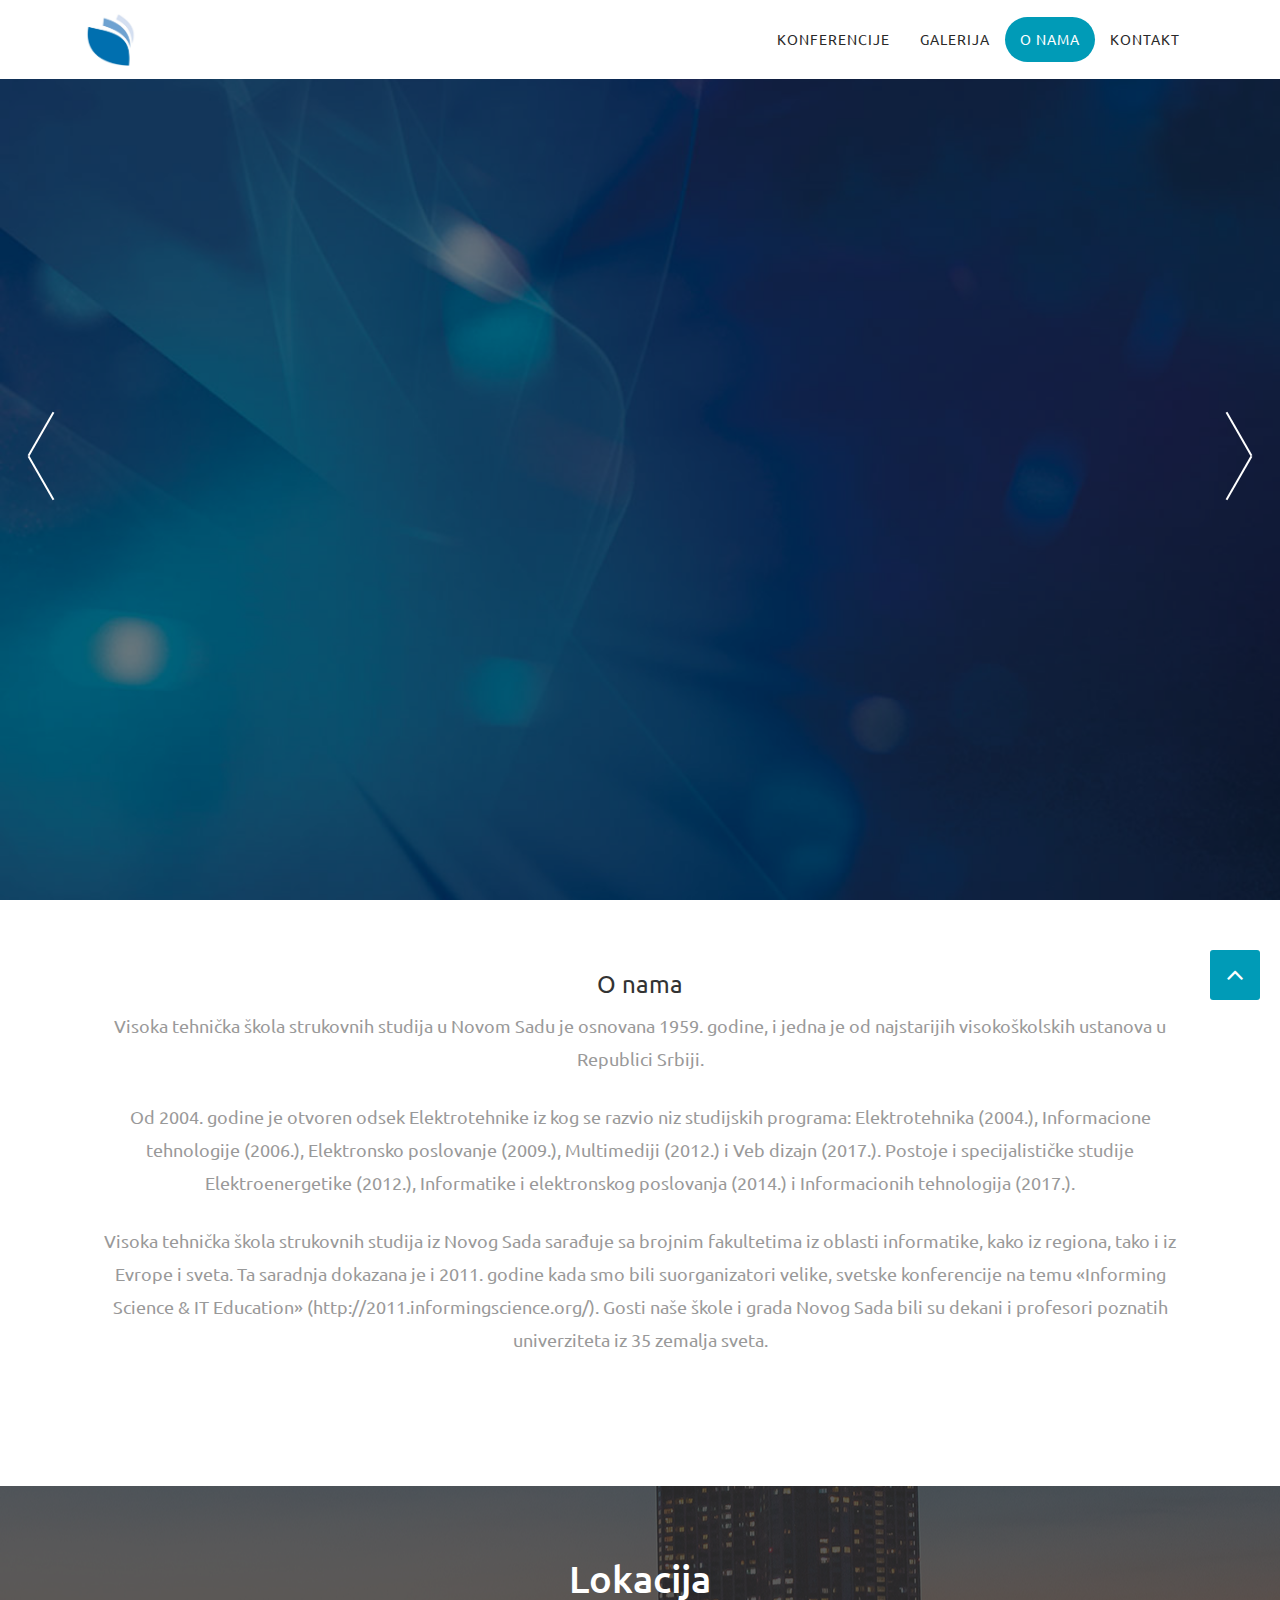
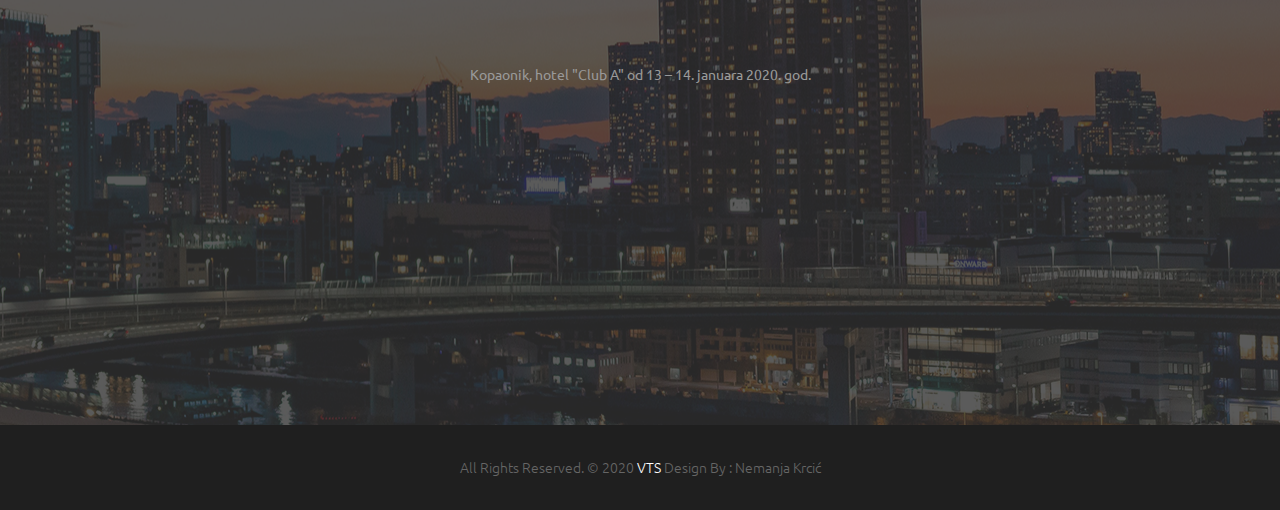
==== commit dcd76dc5: "Update about.html" ====
--- a/about.html
+++ b/about.html
@@ -145,7 +145,7 @@
         <div class="container">
             <div class="footer-distributed">
                 <div class="footer-left">
-                    <p class="footer-company-name">All Rights Reserved. &copy; 2018 <a href="#">VTS</a> Design By : Nemanja Krcić</p>
+                    <p class="footer-company-name">All Rights Reserved. &copy; 2020 <a href="#">VTS</a> Design By : Nemanja Krcić</p>
                 </div>
             </div>
         </div>
@@ -163,4 +163,4 @@
     <script src="js/contact_me.js"></script>
     <script src="js/custom.js"></script>
 </body>
-</html>+</html>
